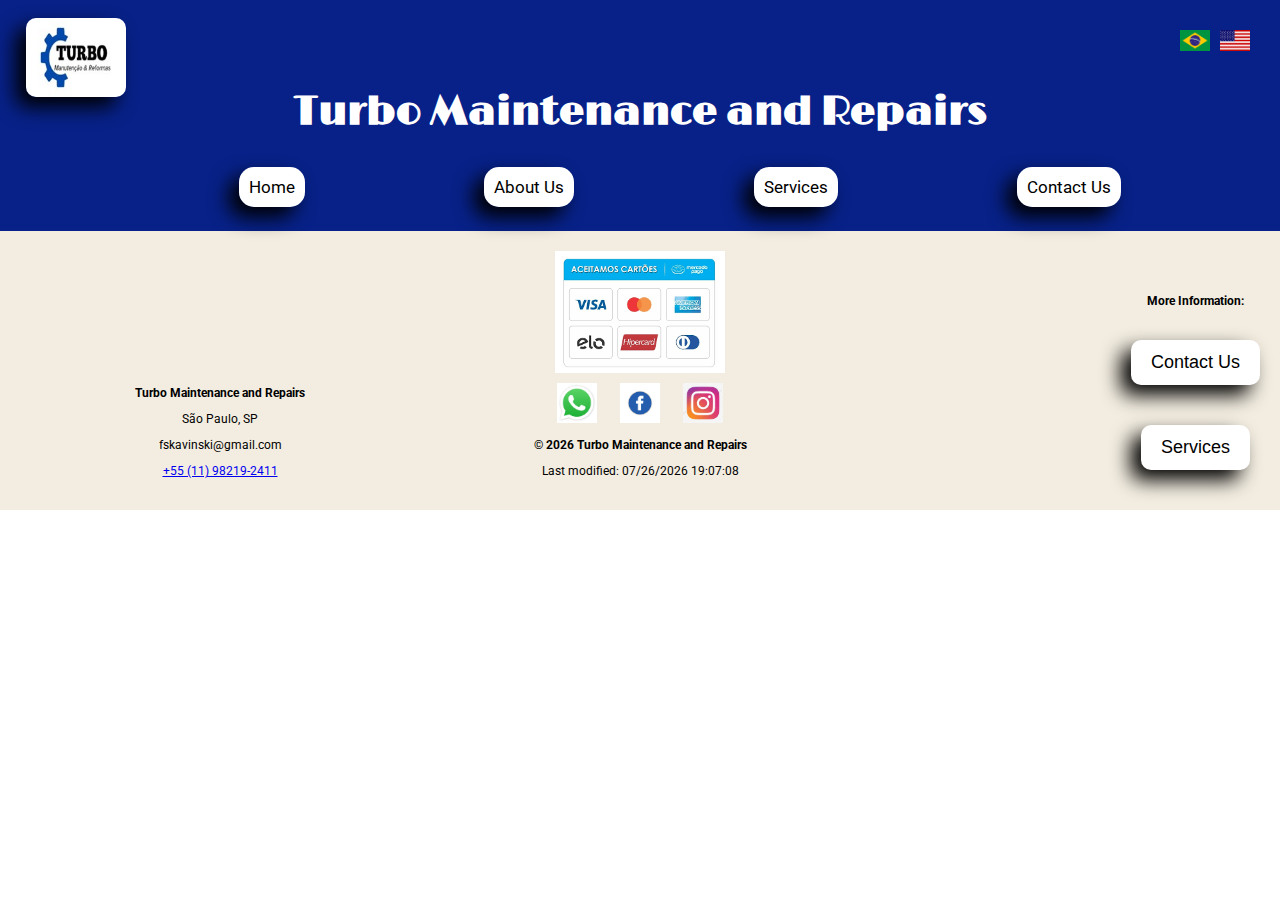
==== about.html @ 69982238 "..." ====
<html lang="en-US">
    <head>
        <meta charset="utf-8">
        <title>WDD 231 final project - Turbo Manutenções e Reformas</title>
        <meta name="viewport" content="width=device-width,initial-scale=1.0">
        <meta name="description" content="About Us Page containing information about the company and the professional with his background">
        <meta name="author" content="Soraya Skavinski">
        <meta property="og:title" content="About Us Page">
        <meta property="og:type" content="website">
        <meta property="og:image" content="https://sorayaskavinski.github.io/wdd231_finalproject/images/logo.jpg">
        <meta property="og:url" content="https://sorayaskavinski.github.io/wdd231_finalproject/index.html">
        <link rel="preconnect" href="https://fonts.googleapis.com">       
        <link rel="preconnect" href="https://fonts.gstatic.com" crossorigin>
        <link href="https://fonts.googleapis.com/css2?family=Limelight&family=Pacifico&family=Roboto:ital,wght@0,100;0,300;0,400;0,500;0,700;0,900;1,100;1,300;1,400;1,500;1,700;1,900&family=Sour+Gummy:ital,wght@0,100..900;1,100..900&display=swap" rel="stylesheet">
        <link rel="stylesheet" href="styles/base.css">
        <link rel="stylesheet"   href="styles/about.css">
        <link rel="icon" href="logofav.ico">
        <script src="scripts/base.js" defer></script>
        <script src="scripts/about.js" defer></script>
       
    </head>
    <body>
        <header>
            <div class="language-switch">
                <img src="images/br-flag.png" alt="Português" id="pt" class="lang-btn">
                <img src="images/us-flag.jpeg" alt="English" id="en" class="lang-btn">
                <a href="index.html" title="home" target="_blank">         
                    <img id="logo" src="images/logo.jpg" alt="Logo" width="100">
                </a>
            </div>
            <div class="header-top">               
                <h1 id="siteTitle"></h1>
            </div>
            <div class="button-top">
                <nav class="main-nav"></nav>
                <button class="menu-toggle">☰</button>                
                    <ul class="nav-links">
                        <li class="active"><a href="index.html" title="home" target="_blank" id="home"></a></li>
                        <li><a href="about.html" title="about us page" target="_blank" id="aboutus"></a></li>
                        <li><a href="services.html" target="_blank" title="services" id="servicesBtn"></a></li> 
                        <li><a href="contact.html" title="contact form" target="_blank" id="contact"></a></li> 
                    </ul>                                               
                </nav>
            </div>   
        </header>
        <main>
         
            

        </main>
        <footer>
            <div id="first-footer-info">
                <p ><strong id="titleFooter"></strong></p>           
                <p>São Paulo, SP</p>
                <p>fskavinski@gmail.com</p>
                <p>
                    <a href="https://wa.me/5511982192411?text=Ol%C3%A1!%20Gostaria%20de%20saber%20mais%20sobre%20seus%20servi%C3%A7os." target="_blank">
                      +55 (11) 98219-2411
                    </a>
                </p>                  
            </div>            
            <nav id="footer-social">
                <div>
                    <img id="cartoes" src="images/cartoes.png" alt="Aceitamos Cartoes">
                </div>                
                <a href="https://wa.me/5511982192411?text=Ol%C3%A1!%20Gostaria%20de%20saber%20mais%20sobre%20seus%20servi%C3%A7os." target="_blank">
                    <img src="images/whatsapp.webp" alt="WhatsApp logo"></a>           
                <a href="https://www.facebook.com/turbo.manutecoes" target="_blank">
                    <img src="images/facebook-logo.png" alt="Facebook logo"></a>
                <a href="https://www.instagram.com/fabio.assistenciaprofissional" target="_blank">
                    <img src="images/instagram.webp" alt="Instagram logo"></a>
                <div>
                    <p> <strong>&copy; <span id="year"></span></strong> <strong id="lastTitle"></strong></p>
                    <p><span id="lastModified"></span></p>
                </div>               
            </nav>
            
            <div id="second-footer-info">
                <p><strong id="moreInfo"></strong></p>
                <button id= "contactFooter"onclick="location.href='contact.html'"></button>
                <button id= "servicesFooter"onclick="location.href='services.html'"></button>         
            </div>
        </footer>
    </body>
</html>
---- styles/base.css ----
:root{
    --primary-color: #072188;  /* headings, callout background */
    --secondary-color: #f3ede1 ; /* footer, longer text background */
    --button-color:  #ffff; /* button, text when in primary-color */
    --text-color: #000;  /* text when in secondary-color */ 
}
html, body {
    margin: 0;
    padding: 0;
}

body {
    max-width: 100vw;
    margin: auto;    
    font-size: 0.9em;
    font-family: 'Roboto', sans-serif;  
}

/* Switch languages*/
.language-switch {
    display: flex;
    justify-content: flex-end;
    padding: 10px;
  }
  
.lang-btn {
    width: 30px;
    height: auto;
    margin-left: 10px;
    cursor: pointer;
  }

/*header*/

header{   
    background-color: var(--primary-color);
    color: var(--button-color);
    text-align: center;    
    padding: 20px;
}

#logo {
    width: 100px;
    position: absolute;
    left: 2%;
    top: 2%;
    box-shadow: -10px 10px 20px #000;
    transition: transform 0.3s ease;
    border-radius: 10px;  
}


.header-top{
    display: flex;    
    position: relative;
    justify-content: center;
    text-align: left;
}


.header-top h1{
    font-family: "Limelight", sans-serif;
    font-size: 40px;
    text-align: center;    
    justify-content: center;    
}

/*navigation menu and toggle-button*/
.main-nav {      
    justify-content: center;
    width: auto;  
    font-size: 20px;
    font-weight: 600;              
}

.nav-links {
    list-style: none;
    display: flex;
    width: 100%;    
    justify-content: space-evenly;       
   
}
  
.nav-links li a {
    font-size: larger;
    color: var(--text-color);
    text-decoration: none;    
    padding: 10px ; 
    background-color: var(--button-color);
    border-radius: 15px;
    box-shadow: -10px 10px 20px #000;  
    transition: transform 0.3s ease;
  }
    
.nav-links a:hover {
    background-color: #ea8007;    
  }

.menu-toggle{
    display: none;
    font-size: 30px;
    background: none;
    border: none;
    color: var(--button-color);
    cursor: pointer;
    padding: 5px;
}

/*footer*/  
footer {
    display: grid;
    grid-template-columns: repeat(3, 1fr);
    gap: 20px; 
    padding: 20px;
    background-color:var(--secondary-color);
    color: var(--text-color);
    text-align: center;
    align-items: end;
}

#first-footer-info, #footer-social, #second-footer-info {
    justify-content: flex-end;
    align-self: end;
    font-size: 12px;    
}

/* Footer Social */

#footer-social {
    display: block;
    flex-direction: row;
    justify-content: center;   
}
#cartoes{
    width: 170px;
    padding-bottom: 10px;  
}

#footer-social a img {
    width: 40px; 
    height: auto;
    padding-right:10px;
    padding-left: 10px;
}
/* Second footer buttons */
#second-footer-info{
    display: grid;
    font-size: 12px;    
}


#contactBtn, #servicesFooter, #contactFooter {
    display: block;
    background-color: var(--button-color);
    color: var(--text-color);
    font-size: 18px;
    padding: 12px 20px;
    margin: 20px auto;
    border: none;
    border-radius: 10px;
    box-shadow: -10px 10px 20px #000;  
    transition: transform 0.3s ease;
    cursor: pointer;    
  }
#servicesFooter:hover,  #contactBtn:hover, #contactFooter:hover {
    background-color: #ea8007;
} 



/*responsive*/
@media (max-width: 768px) {
    /*header and nav links responsive*/
     
    .header-top{
        display: block;       
    }
  
    #logo {        
        width: 70px;         
    }
    
    .header-top h1{
        top: 35px;
        bottom: 0%;
        text-align: center;
        font-size: 20px;
    }

    .nav-links{
        display: none;
        flex-direction: column;
        gap: 10px;    
        width: 80%;
        align-items: center;   
      }
    
    .nav-links.active {
        display: flex;
    }
    
    .nav-links li{
        width: 100%;
        text-align: center;
    }
    
    .nav-links li a{
        display: block;       
        padding: 15px;    
    }

    .button-top {
        display: flex;
        justify-content: space-between; 
        align-items: center;
    }
    
    .menu-toggle {
        display: flex;
        margin-right: auto; 
        font-size: 1.5rem;
        background: none;
        border: none;
        cursor: pointer;
    }  
     
 /*footer responsive*/ 
    footer {
      grid-template-columns: 1fr;
      text-align: center;
    }

    #second-footer-info {
          display: none;
        }
  
    #btn-container {
      width: 100%;
    }
  }
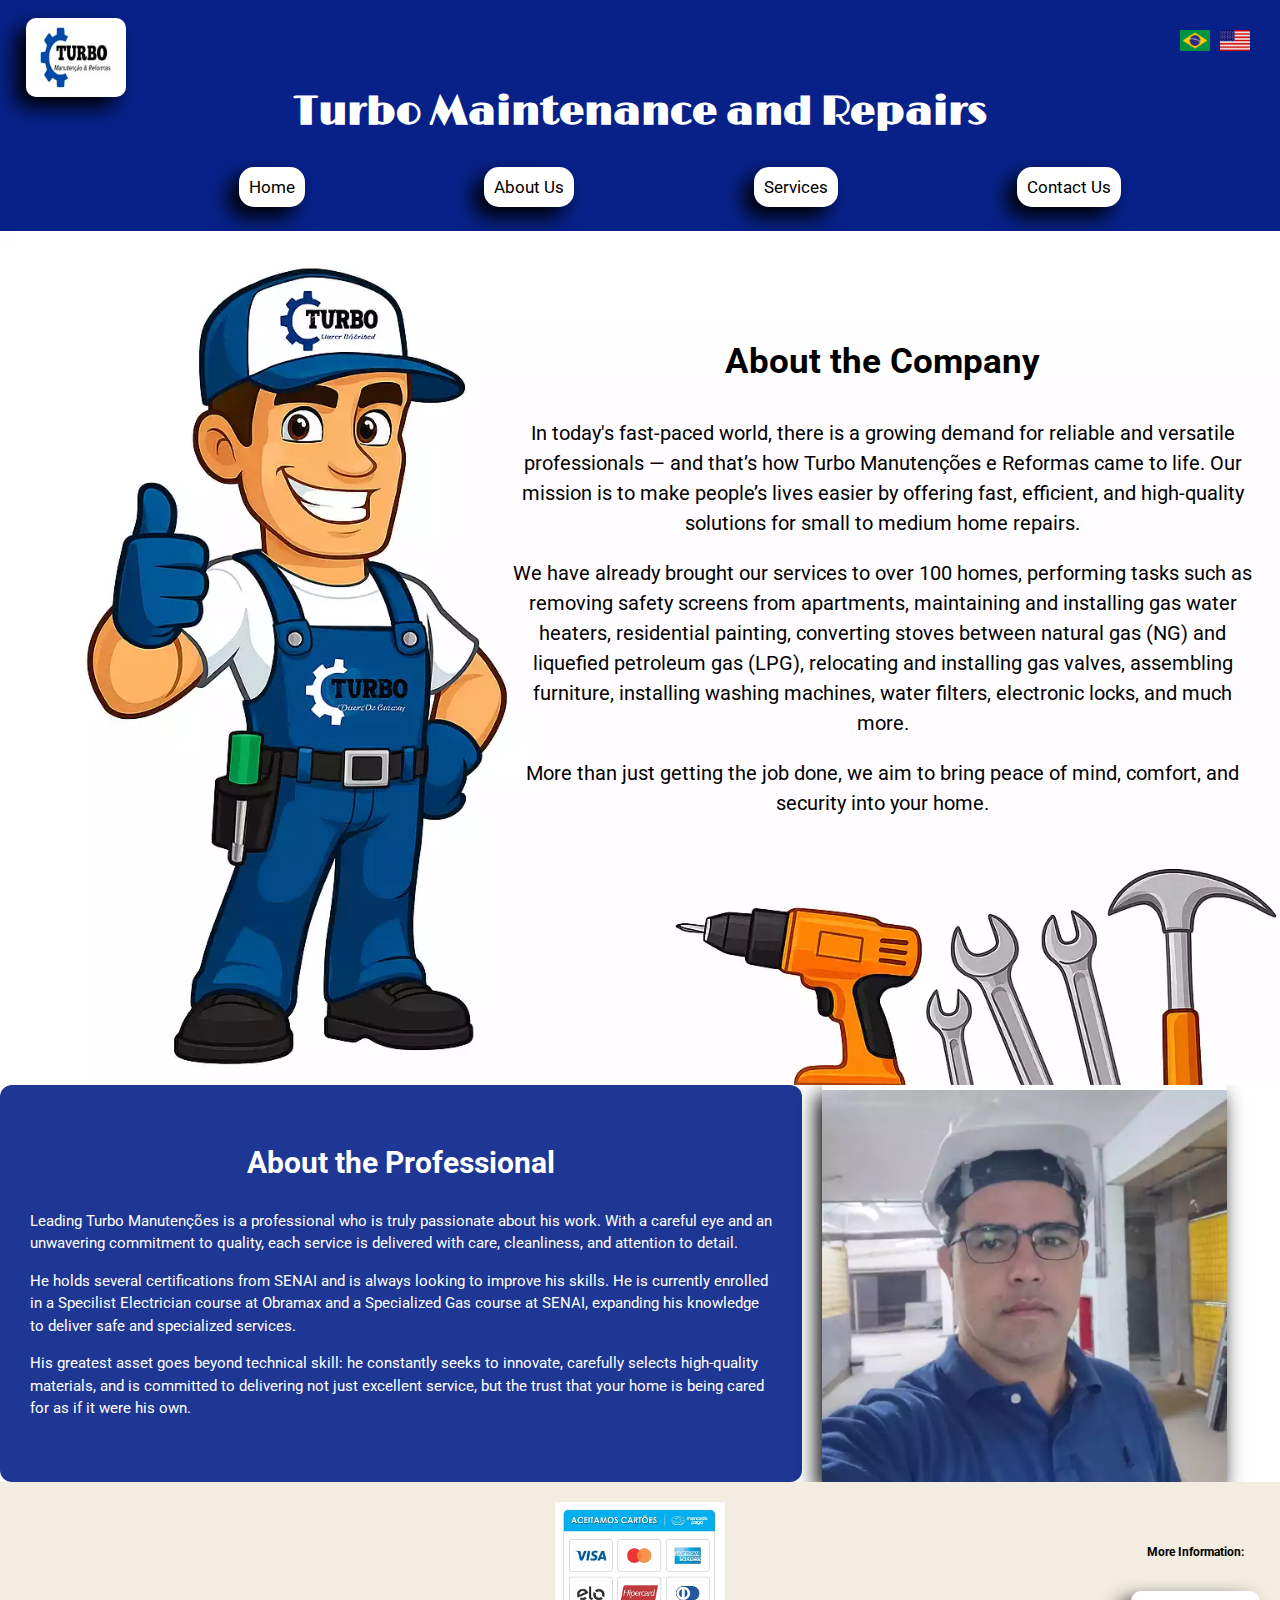
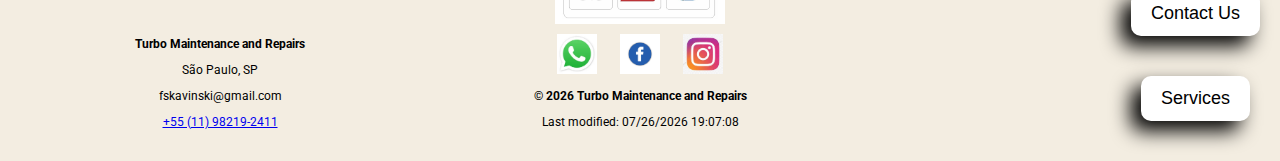
==== commit db84feb6: "." ====
--- a/about.html
+++ b/about.html
@@ -13,11 +13,10 @@
         <link rel="preconnect" href="https://fonts.gstatic.com" crossorigin>
         <link href="https://fonts.googleapis.com/css2?family=Limelight&family=Pacifico&family=Roboto:ital,wght@0,100;0,300;0,400;0,500;0,700;0,900;1,100;1,300;1,400;1,500;1,700;1,900&family=Sour+Gummy:ital,wght@0,100..900;1,100..900&display=swap" rel="stylesheet">
         <link rel="stylesheet" href="styles/base.css">
-        <link rel="stylesheet"   href="styles/about.css">
+        <link rel="stylesheet"   href="styles/about.css">      
         <link rel="icon" href="logofav.ico">
-        <script src="scripts/base.js" defer></script>
-        <script src="scripts/about.js" defer></script>
-       
+        <script src="scripts/about.js"></script>       
+        <script src="scripts/base.js" defer></script>        
     </head>
     <body>
         <header>
@@ -44,9 +43,24 @@
             </div>   
         </header>
         <main>
-         
-            
-
+            <section class="company">
+                <img src="images/company.webp"  alt="marido de aluguel" class="company-img">         
+                <div class="company-text">
+                    <h2 id="aboutCompany"></h2>
+                    <p id="aboutCompanyText1"></p>
+                    <p id="aboutCompanyText2"></p>
+                    <p id="aboutCompanyText3"></p>
+                </div>
+            </section> 
+            <section class="professional">
+                <div class="professional-text">
+                    <h2 id="aboutProfessional"></h2>
+                    <p id="aboutProfessionalText1"></p>
+                    <p id="aboutProfessionalText2"></p>
+                    <p id="aboutProfessionalText3"></p>
+                </div>
+                <img src="images/professional.webp"  alt="Professional" class="professional-img">         
+            </section>
         </main>
         <footer>
             <div id="first-footer-info">
@@ -80,6 +94,6 @@
                 <button id= "contactFooter"onclick="location.href='contact.html'"></button>
                 <button id= "servicesFooter"onclick="location.href='services.html'"></button>         
             </div>
-        </footer>
-    </body>
+        </footer>        
+    </body>               
 </html>--- a/styles/about.css
+++ b/styles/about.css
@@ -0,0 +1,144 @@
+:root{
+    --primary-color: #072188;  /* headings, callout background */
+    --secondary-color: #f3ede1 ; /* footer, longer text background */
+    --button-color:  #ffff; /* button, text when in primary-color */
+    --text-color: #000;  /* text when in secondary-color */ 
+}
+html, body {
+    margin: 0;
+    padding: 0;
+}
+
+body {
+    max-width: 100vw;
+    margin: auto;    
+    font-size: 0.9em;
+    font-family: 'Roboto', sans-serif;
+    overflow-x: hidden;  
+}
+
+.company{    
+    position: relative;
+    width: 100%;    
+    overflow: hidden;
+}
+.company-img{
+    width:100%;
+    height: auto;    
+    object-fit: cover;  
+    display: block;
+}
+
+.company-text{
+  position: absolute;
+  top: 50%;
+  left: 50%;
+  transform: translate(-19%, -65%); 
+  color: var(--text-color);
+  text-align: center;  
+  padding: 20px;
+  border-radius: 12px;
+  width: 58%;
+  font-size: 20px;
+  line-height: 1.5;
+  font-weight: 400;
+}
+
+.company-text h2{
+    text-align: center;
+    font-size: 35px;
+}
+
+.professional {
+    display: flex;     
+    overflow: hidden;
+    gap: 20px;
+}
+
+.professional-img{
+    width:405px;
+    max-width: 100%;
+    height: auto; 
+    padding-top: 5px;    
+    box-shadow: -5px 10px 20px black;     
+}
+
+.professional-text{
+    width: 58%;
+    padding: 20px;
+    color: var(--button-color);
+    background-color: rgba(7, 33, 136, 0.9);
+    padding: 30px;
+    border-radius: 12px;
+    font-size: 15px;
+    line-height: 1.5;
+    font-weight: 400;
+}
+
+.professional-text h2{
+    text-align: center;
+    font-size: 30px;
+}
+
+/*RESPONSIVE */
+@media screen and (max-width: 768px){
+   
+    .company {
+        position: static;
+        display: flex;
+        flex-direction: column;
+        align-items: center;
+        padding: 10px;
+      }
+    
+      .company-img {
+        width: 100%;
+        height: auto;
+        object-fit: cover;
+      }
+    
+      .company-text {
+        position: static;
+        transform: none;
+        width: 90%;
+        background-color: rgba(0, 0, 0, 0.6);
+        padding: 10px;
+        font-size: 14px;
+        line-height: 1.4;
+        text-align: left;
+        color: var(--button-color);
+        margin-top: 10px;
+      }
+    
+      .company-text h2 {
+        font-size: 20px;
+        text-align: center;
+      }
+
+    .professional {
+        display: flex;
+        flex-direction: column;
+        align-items: center;
+      }
+    
+      .professional-text, .professional-img {
+        width: 90%;
+        margin: 10px 0;
+        font-size: 12px;
+      }
+
+      .professional-text h2{
+        font-size: 18px;
+      }
+    
+      .professional-img {
+        margin-left: 0;
+        box-shadow: none;
+        order: 1;
+      } 
+
+      .professional-text{
+        order: 2;
+      }
+    
+}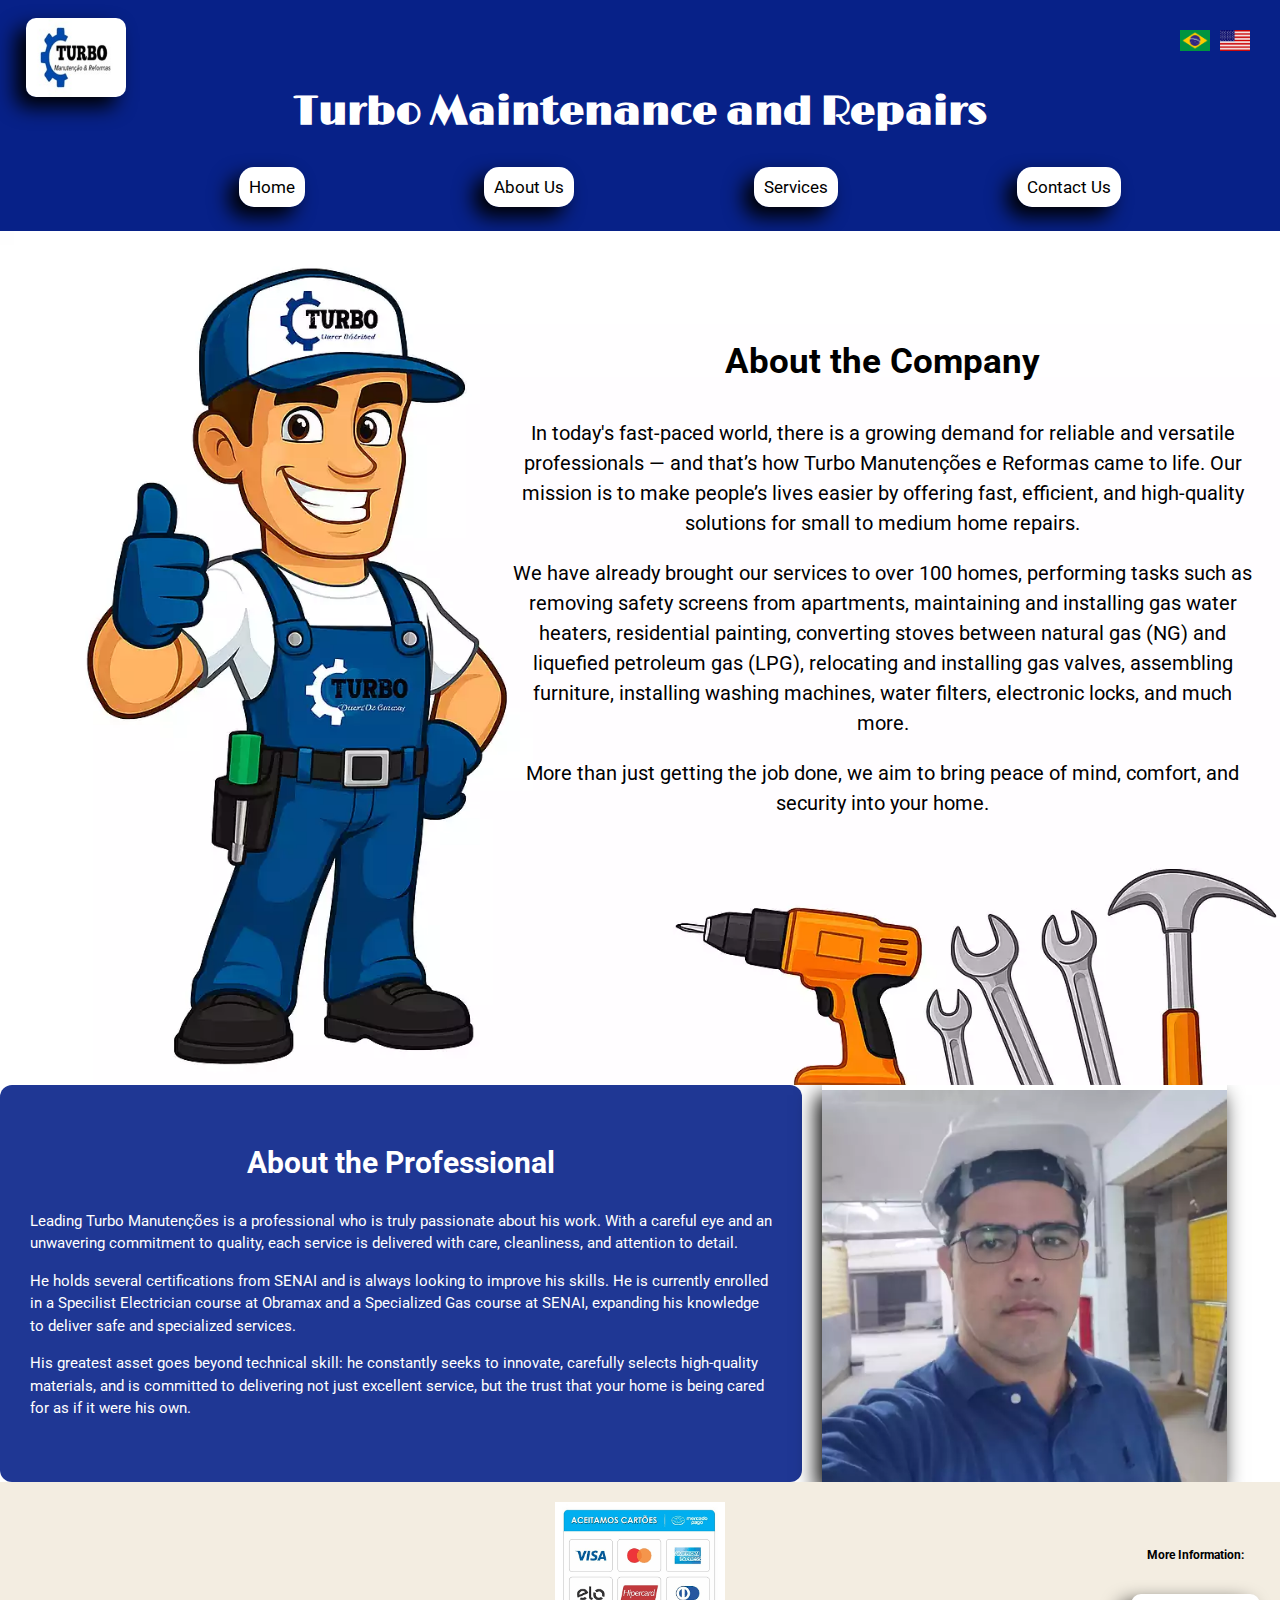
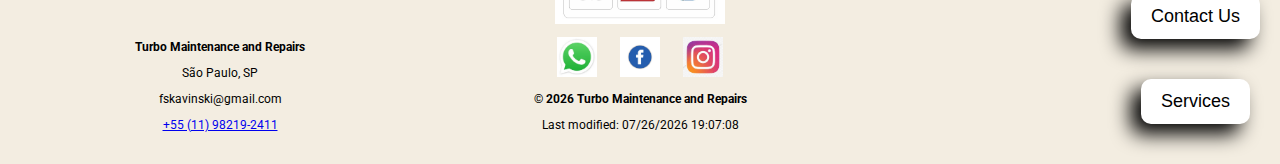
==== commit 20d54728: ".." ====
--- a/about.html
+++ b/about.html
@@ -1,3 +1,4 @@
+<!DOCTYPE html>
 <html lang="en-US">
     <head>
         <meta charset="utf-8">
@@ -14,9 +15,8 @@
         <link href="https://fonts.googleapis.com/css2?family=Limelight&family=Pacifico&family=Roboto:ital,wght@0,100;0,300;0,400;0,500;0,700;0,900;1,100;1,300;1,400;1,500;1,700;1,900&family=Sour+Gummy:ital,wght@0,100..900;1,100..900&display=swap" rel="stylesheet">
         <link rel="stylesheet" href="styles/base.css">
         <link rel="stylesheet"   href="styles/about.css">      
-        <link rel="icon" href="logofav.ico">
-        <script src="scripts/about.js"></script>       
-        <script src="scripts/base.js" defer></script>        
+        <link rel="icon" href="logofav.ico"> 
+        <script src="scripts/base.js" defer></script>           
     </head>
     <body>
         <header>
@@ -95,5 +95,5 @@
                 <button id= "servicesFooter"onclick="location.href='services.html'"></button>         
             </div>
         </footer>        
-    </body>               
+    </body>                    
 </html>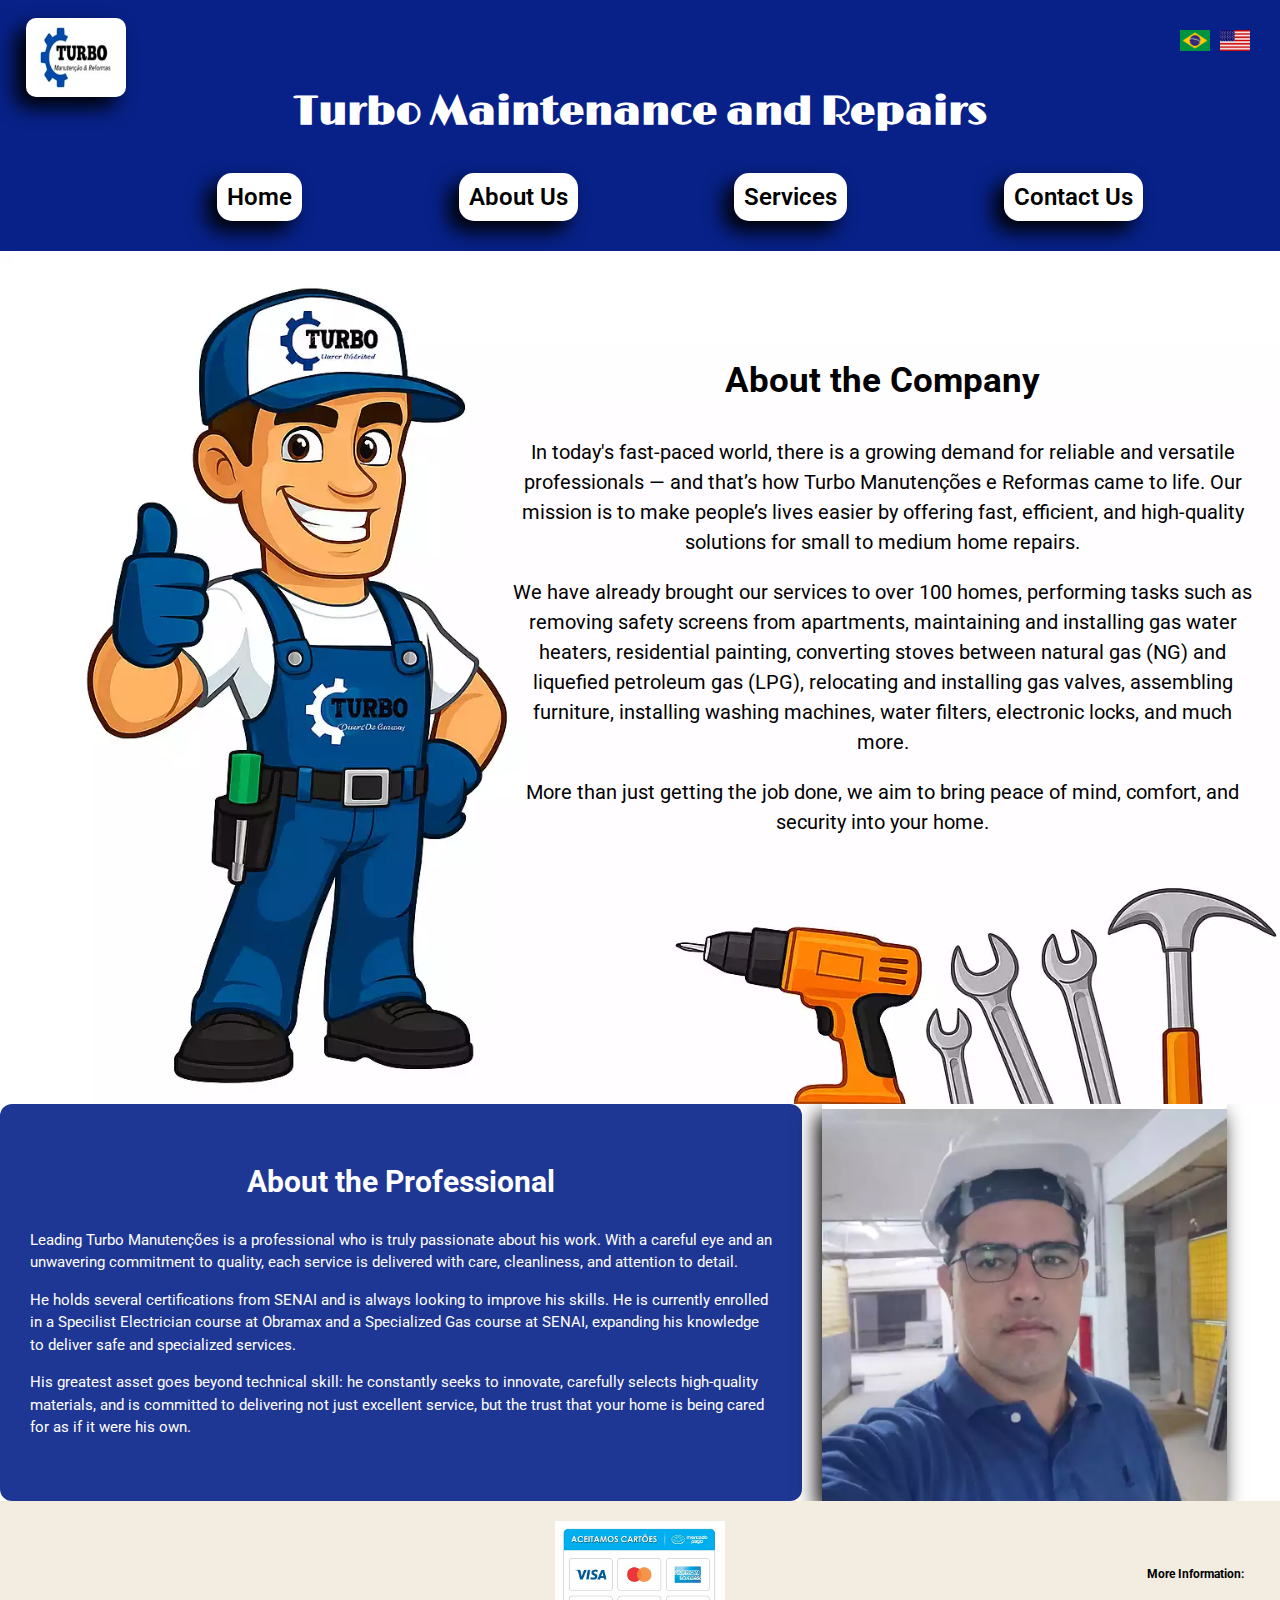
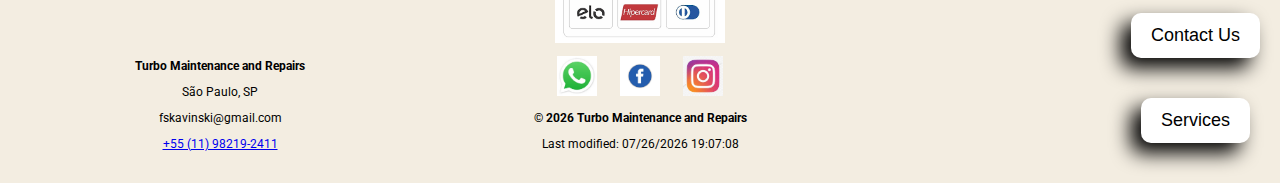
==== commit b703c56e: ".." ====
--- a/about.html
+++ b/about.html
@@ -31,7 +31,7 @@
                 <h1 id="siteTitle"></h1>
             </div>
             <div class="button-top">
-                <nav class="main-nav"></nav>
+                <nav class="main-nav">
                 <button class="menu-toggle">☰</button>                
                     <ul class="nav-links">
                         <li class="active"><a href="index.html" title="home" target="_blank" id="home"></a></li>
@@ -91,8 +91,8 @@
             
             <div id="second-footer-info">
                 <p><strong id="moreInfo"></strong></p>
-                <button id= "contactFooter"onclick="location.href='contact.html'"></button>
-                <button id= "servicesFooter"onclick="location.href='services.html'"></button>         
+                <button id= "contactFooter" onclick="location.href='contact.html'"></button>
+                <button id= "servicesFooter" onclick="location.href='services.html'"></button>         
             </div>
         </footer>        
     </body>                    
